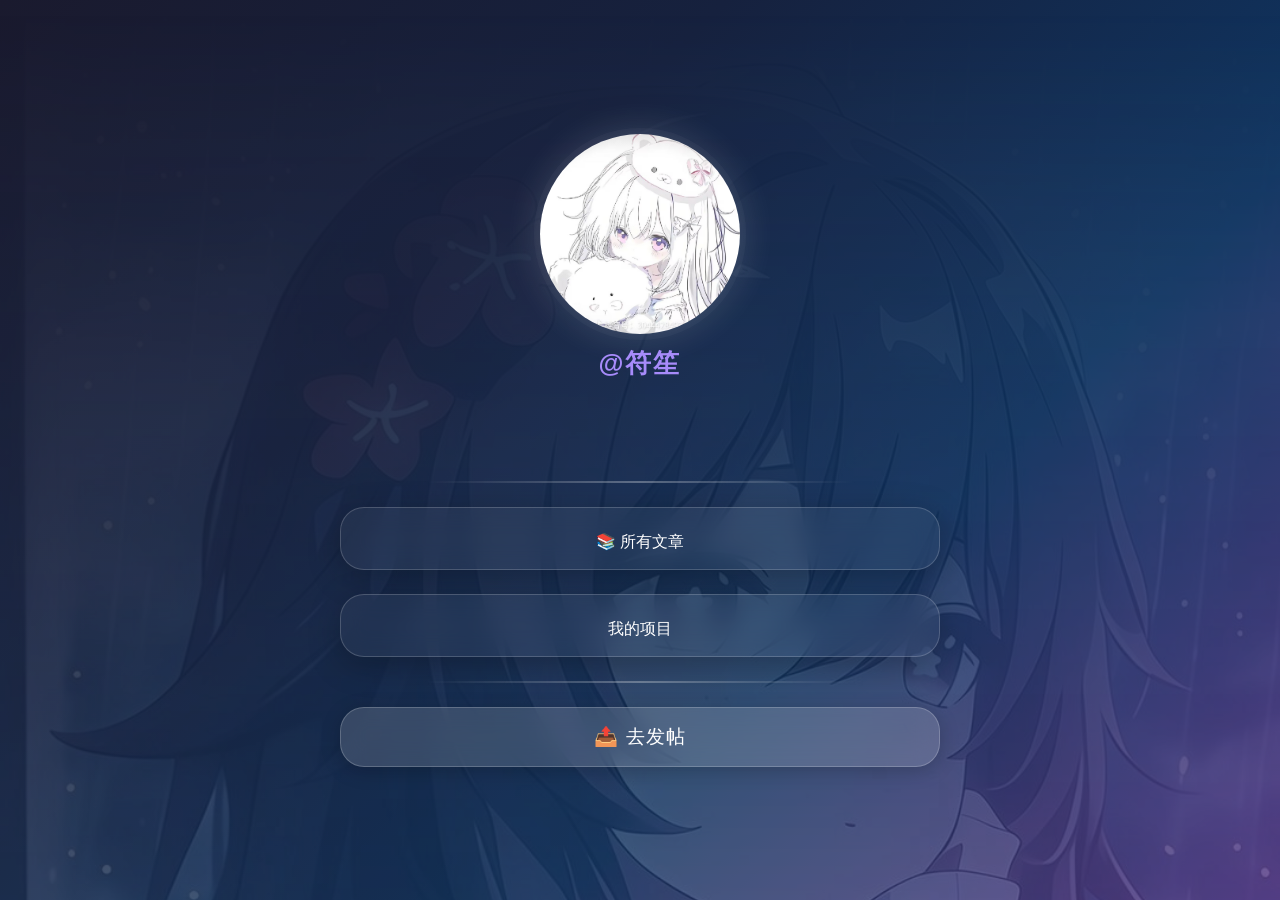
==== index.html @ db0d8e25 "tring 壁纸;;下深 自浅" ====
<!DOCTYPE html>
<html>
<head>
    <meta charset="UTF-8">
    <title>Fishの小角角</title>
    <link rel="stylesheet" href="HomeIndexStyle.css">
    <style>
        /* 在 body 上直接加载背景壁纸 */
        body {
            /* 保留原有的蓝紫渐变作为底色 */
            background: linear-gradient(135deg, #1a1a2e, #16213e, #0f3460, #533483);
            /* 用伪元素承载壁纸，不影响内容 */
            position: relative;
        }

        body::before {
            content: '';
            position: fixed;
            top: 0;
            left: 0;
            width: 100vw;
            height: 100vh;
            z-index: 0;
            /* 从 CSS 加载图片 */
            background-image: url('img/img1.png');
            background-size: cover;
            background-position: center;
            background-repeat: no-repeat;
            /* 上下渐变透明（顶部不透明 → 底部完全透明） */
            mask-image: linear-gradient(to bottom, transparent 0%, black 100%);
            opacity: 0.2;
            pointer-events: none;  /* 让点击穿透，不干扰内容 */
        }

        /* 确保所有内容在壁纸之上 */
        body > * {
            position: relative;
            z-index: 1;
        }
    </style>
</head>
<body>

<!-- 头像 -->
<div style="display: flex; flex-direction: column; align-items: center;">
    <a href="posts" id="avatar" class="card-link">
        <img src="icon.png" alt="avatar">
    </a>
    <a href="links" id="name">@符笙</a>
</div>

<!-- 卡片堆叠 -->
<div class="card-stack">
<!--    <div class="card card-desc">首页会显示所有帖子列表（后续可自动生成）</div>-->

    <div class="card card-divider"><hr></div>

    <!-- 文章列表链接卡片 -->
    <a href="posts" class="card" style="padding-bottom: 16px;text-decoration: none">
        <div class="main-title">📚 所有文章</div>
    </a>
    <a href="programs.html" class="card" style="padding-bottom: 16px;text-decoration: none">
        <div class="main-title">我的项目</div>
    </a>

    <div class="card card-divider"><hr></div>
    <a href="admin.html" class="card-link">📤 去发帖</a>
</div>

</body>
</html>
---- HomeIndexStyle.css ----
/* ===== 全局重置 & 背景 ===== */
* {
    margin: 0;
    padding: 0;
    box-sizing: border-box;
}

body {
    min-height: 100vh;
    background: linear-gradient(135deg, #1a1a2e 0%, #16213e 40%, #0f3460 70%, #533483 100%);
    font-family: -apple-system, BlinkMacSystemFont, 'Segoe UI', Roboto, 'Helvetica Neue', Arial, sans-serif;
    display: flex;
    flex-direction: column;      /* 改为纵向排列 */
    align-items: center;         /* 水平居中所有子元素 */
    justify-content: center;     /* 垂直居中整个列（可选） */
    padding: 20px;
}

/* ===== 左上角固定标题卡片 ===== */
.title-card {
    position: fixed;
    top: 30px;
    left: 30px;
    background: rgba(255, 255, 255, 0.03);
    backdrop-filter: blur(12px);
    -webkit-backdrop-filter: blur(12px);
    border: 1px solid rgba(255, 255, 255, 0.18);
    border-radius: 24px;
    padding: 18px 28px;
    box-shadow: 0 8px 32px rgba(0, 0, 0, 0.25);
    color: #ffffff;
    font-size: 2.2rem;
    font-weight: 600;
    letter-spacing: 2px;
    z-index: 100;
    transition: transform 0.2s ease, box-shadow 0.2s ease;
}
.title-card:hover {
    transform: scale(1.02);
    box-shadow: 0 12px 40px rgba(0, 0, 0, 0.35);
}

/* ===== 卡片堆叠容器（居中） ===== */
.card-stack {
    max-width: 600px;
    width: 100%;
    display: flex;
    flex-direction: column;
    align-items: stretch;
    gap: 24px;
    margin-top: 100px;  /* 避让左上角标题 */
}

/* ===== 通用卡片样式 ===== */
.card {
    background: rgba(255, 255, 255, 0.05);
    backdrop-filter: blur(12px);
    -webkit-backdrop-filter: blur(12px);
    border: 1px solid rgba(255, 255, 255, 0.18);
    border-radius: 24px;
    padding: 24px 30px;
    box-shadow: 0 8px 32px rgba(0, 0, 0, 0.25);
    text-align: center;
    color: #ffffff;
    /*transition: transform 0.2s ease, box-shadow 0.2s ease;*/
    transition: all 0.3s ease;
}
.card:hover {
    background: rgba(255, 255, 255, 0.28);
    transform: translateY(-4px);
    box-shadow: 0 12px 28px rgba(83, 52, 131, 0.5);
    border-color: rgba(255, 255, 255, 0.5);
}
.card:active {
    transform: scale(0.97);
}

/* ===== 描述卡片 ===== */
.card-desc {
    font-size: 1.1rem;
    color: rgba(255, 255, 255, 0.85);
}

/* ===== 分割线卡片（装饰） ===== */
.card-divider {
    padding: 0 30px;
    background: transparent;
    backdrop-filter: none;
    border: none;
    box-shadow: none;
}
.card-divider hr {
    width: 80%;
    border: none;
    height: 2px;
    background: linear-gradient(to right, transparent, rgba(255,255,255,0.3), transparent);
    margin: 0 auto;
}

/* ===== 链接卡片（按钮） ===== */
.card-link {
    display: block;
    text-decoration: none;
    color: #ffffff;
    font-size: 1.2rem;
    font-weight: 500;
    letter-spacing: 1px;
    padding: 16px 30px;
    background: rgba(255, 255, 255, 0.15);
    backdrop-filter: blur(12px);
    -webkit-backdrop-filter: blur(12px);
    border: 1px solid rgba(255, 255, 255, 0.2);
    border-radius: 24px;
    box-shadow: 0 4px 20px rgba(0, 0, 0, 0.2);
    text-align: center;
    transition: all 0.3s ease;
}
.card-link:hover {
    background: rgba(255, 255, 255, 0.28);
    transform: translateY(-4px);
    box-shadow: 0 12px 28px rgba(83, 52, 131, 0.5);
    border-color: rgba(255, 255, 255, 0.5);
}
.card-link:active {
    transform: scale(0.97);
}
/* ===== 头像卡片专用样式 ===== */
#avatar {
    position: relative;              /* 为伪元素定位 */
    display: flex;
    justify-content: center;
    align-items: center;
    width: fit-content;
    padding: 0;
    border: none;
    border-radius: 50%;
    background: transparent;
    /* 保留你原本的 box-shadow 外围光晕，如果想要可以保留 */
    box-shadow: 0 0 30px 10px rgba(255, 255, 255, 0.10);
    transition: box-shadow 0.4s ease, transform 0.3s ease;
}

#avatar:hover {
    transform: scale(1.03);
    box-shadow: 0 0 40px 15px rgba(255, 255, 255, 0.20);
}

/* 核心：发光圆形层（比头像大一圈） */
#avatar::before {
    content: '';
    position: absolute;
    /* 比头像大 12px（每边大 6px） */
    top: -6px;
    left: -6px;
    width: calc(100% + 12px);
    height: calc(100% + 12px);
    border-radius: 50%;              /* 圆形裁剪 */
    background: radial-gradient(circle at 50% 50%,
    rgba(255, 255, 255, 0.30) 0%,
    rgba(255, 255, 255, 0.05) 60%,
    transparent 85%
    );
    pointer-events: none;            /* 让点击穿透 */
    z-index: 1;                      /* 在头像上面，但透明部分不遮挡 */
    transition: opacity 0.4s ease;
}

#avatar:hover::before {
    opacity: 0.8;
    background: radial-gradient(circle at 50% 50%,
    rgba(255, 255, 255, 0.50) 0%,
    rgba(255, 255, 255, 0.10) 60%,
    transparent 85%
    );
}

#avatar img {
    width: 200px;
    height: 200px;
    border-radius: 50%;
    object-fit: cover;
    display: block;
    position: relative;
    /* 在发光层上面 */
}

/* 名字样式 */
#name {
    display: block;
    margin-top: 12px;              /* 与头像的间距 */
    font-size: 2.0rem;
    font-weight: 500;
    color: #8c6ee3;                /* 紫罗兰色（柔和紫） */
    text-decoration: none;
    transition: color 0.3s ease, transform 0.3s ease;
    letter-spacing: 1px;
}

/* 悬停时颜色变亮 + 微微上浮 */
#name:hover {
    transform: translateY(-2px) scale(1.07);
}

/* ===== 响应式（手机） ===== */
@media (max-width: 480px) {
    .title-card {
        top: 15px;
        left: 15px;
        font-size: 1.6rem;
        padding: 12px 18px;
    }
    .card-stack {
        margin-top: 80px;
    }
    .card-desc {
        font-size: 1rem;
        padding: 14px 20px;
    }
    .card-link {
        font-size: 1rem;
        padding: 14px 20px;
    }
    .card-stack {
        gap: 16px;
    }
}
/* ===== 头像光晕（已在 inline style 中实现，这里不再重复） ===== */

/* ===== 名字样式 ===== */
#name {
    display: block;
    margin-top: 12px;
    font-size: 1.6rem;
    font-weight: 600;
    color: #a78bfa;                /* 紫色 */
    text-decoration: none;
    letter-spacing: 2px;
    transform: scale(1);
    transition: color 0.3s ease, transform 0.3s ease;
}

#name:hover {
    transform: scale(1.15);        /* 悬停放大 */
    color: #c4b5fd;                /* 更亮的紫色 */
}
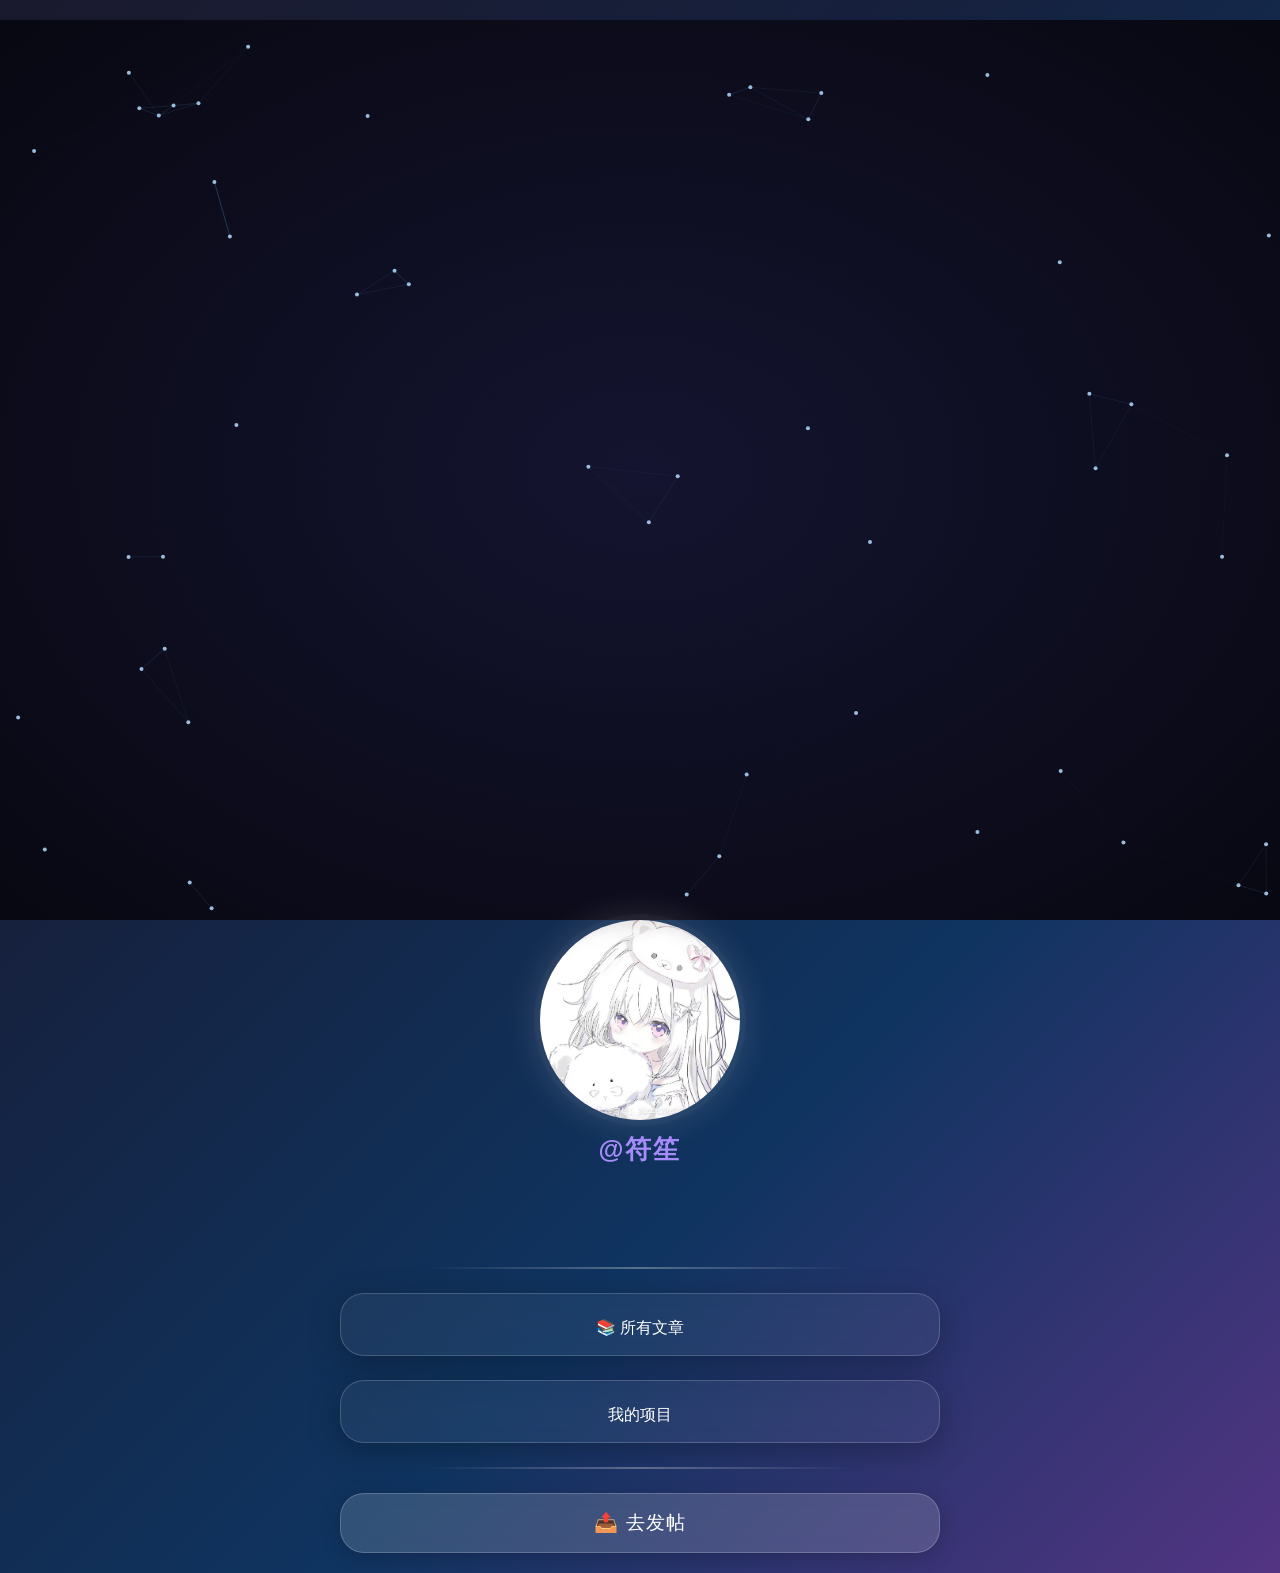
==== commit 1e11e995: "+ 电线效果" ====
--- a/index.html
+++ b/index.html
@@ -37,10 +37,18 @@
             position: relative;
             z-index: 1;
         }
+
+        canvas {
+            display: block;
+            width: 100vw;
+            height: 100vh;
+            background: radial-gradient(ellipse at center, #141430, #080812);
+            cursor: crosshair;
+        }
     </style>
 </head>
 <body>
-
+<canvas id="canvas"></canvas><script src="index-js/dot-line.js"></script>
 <!-- 头像 -->
 <div style="display: flex; flex-direction: column; align-items: center;">
     <a href="posts" id="avatar" class="card-link">
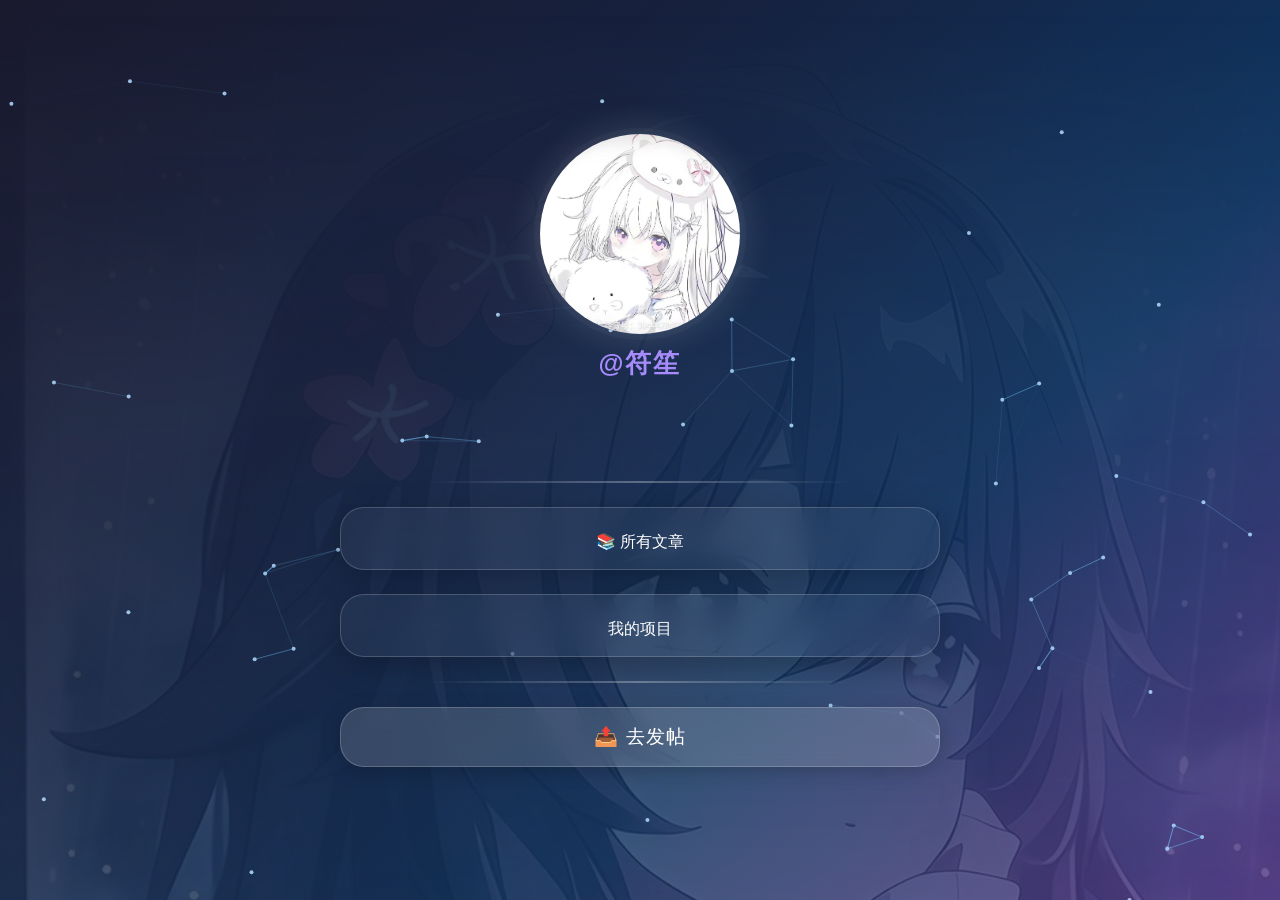
==== commit 268606b9: "+ 碰撞" ====
--- a/index.html
+++ b/index.html
@@ -39,10 +39,11 @@
         }
 
         canvas {
+            position: fixed;
             display: block;
             width: 100vw;
             height: 100vh;
-            background: radial-gradient(ellipse at center, #141430, #080812);
+            z-index: 0;
             cursor: crosshair;
         }
     </style>
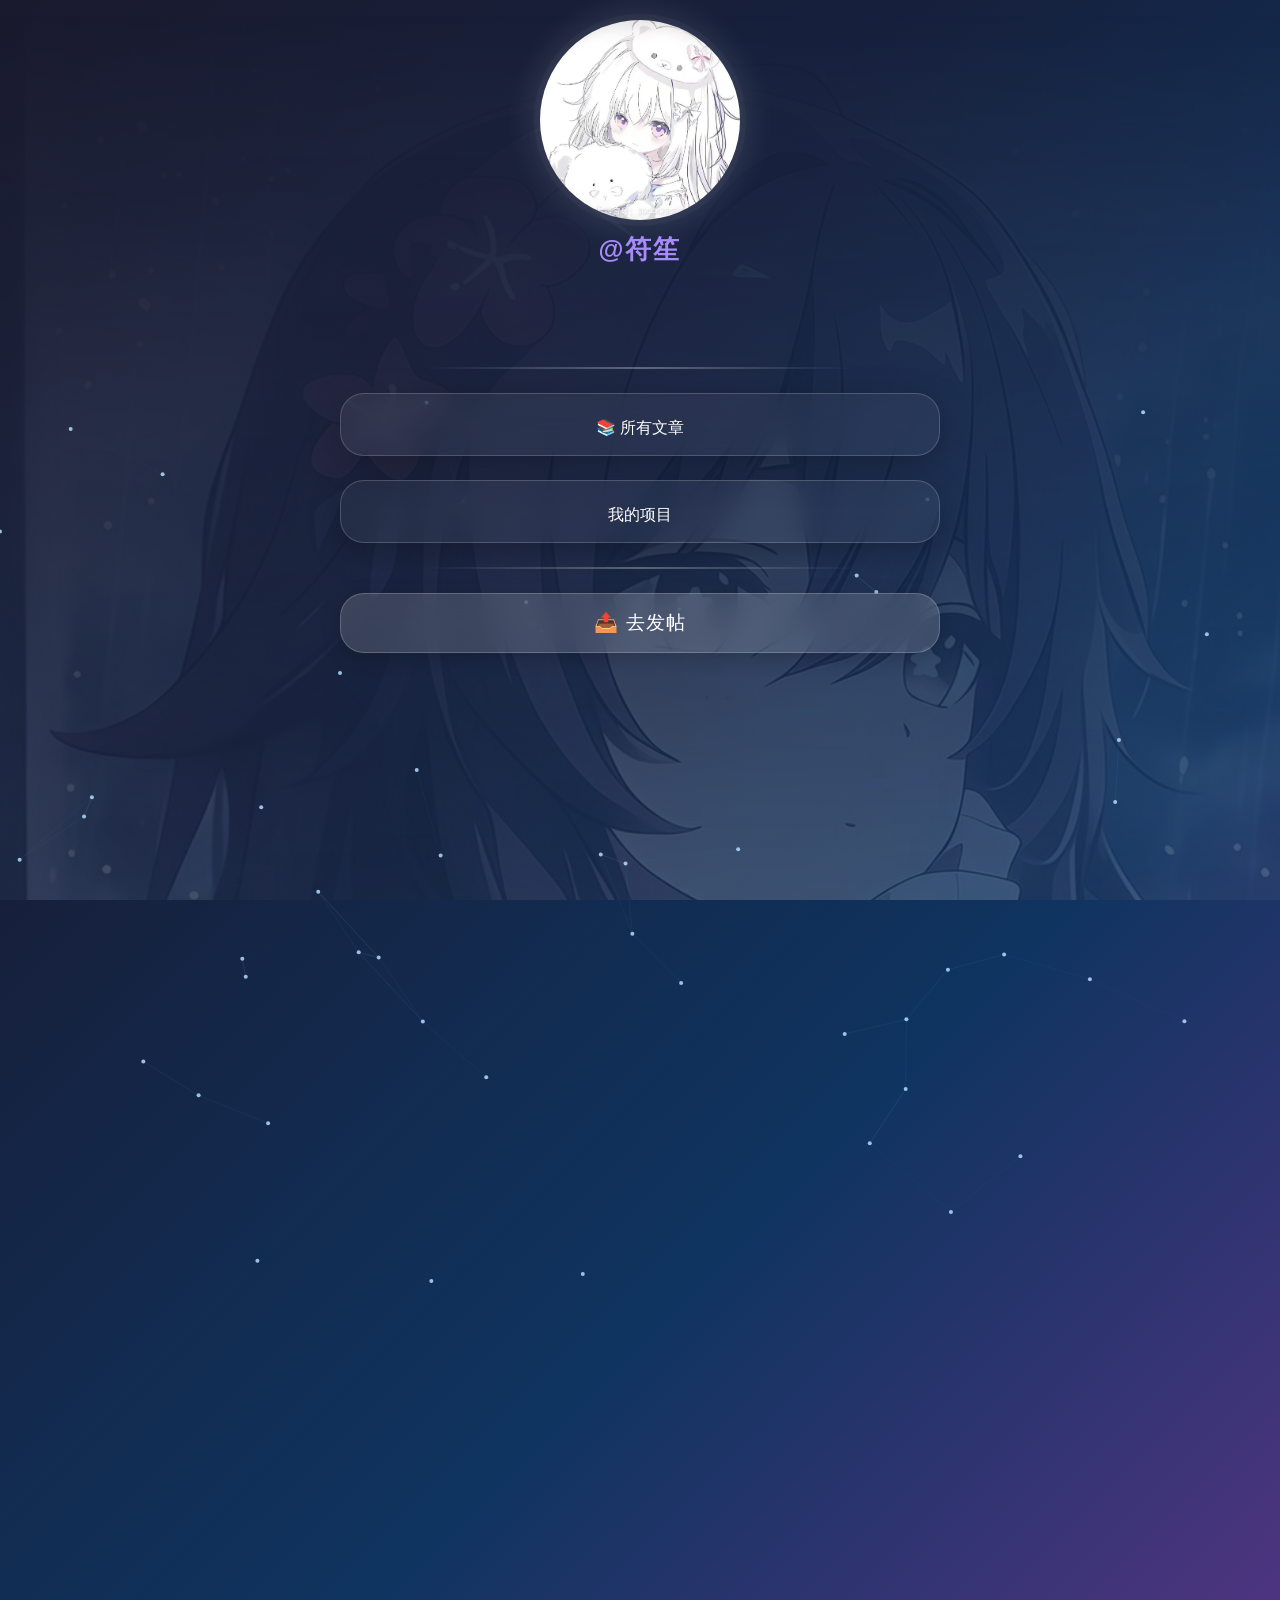
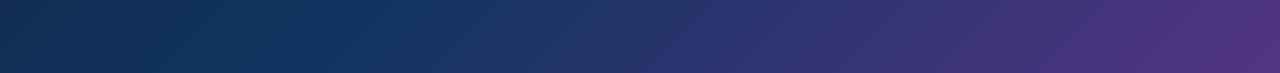
==== commit a9c2e2f1: "+ 一大段空白 玩游戏.." ====
--- a/index.html
+++ b/index.html
@@ -76,5 +76,7 @@
     <a href="admin.html" class="card-link">📤 去发帖</a>
 </div>
 
+<div style="width: 1000px;height: 1000px"></div>
+
 </body>
 </html>
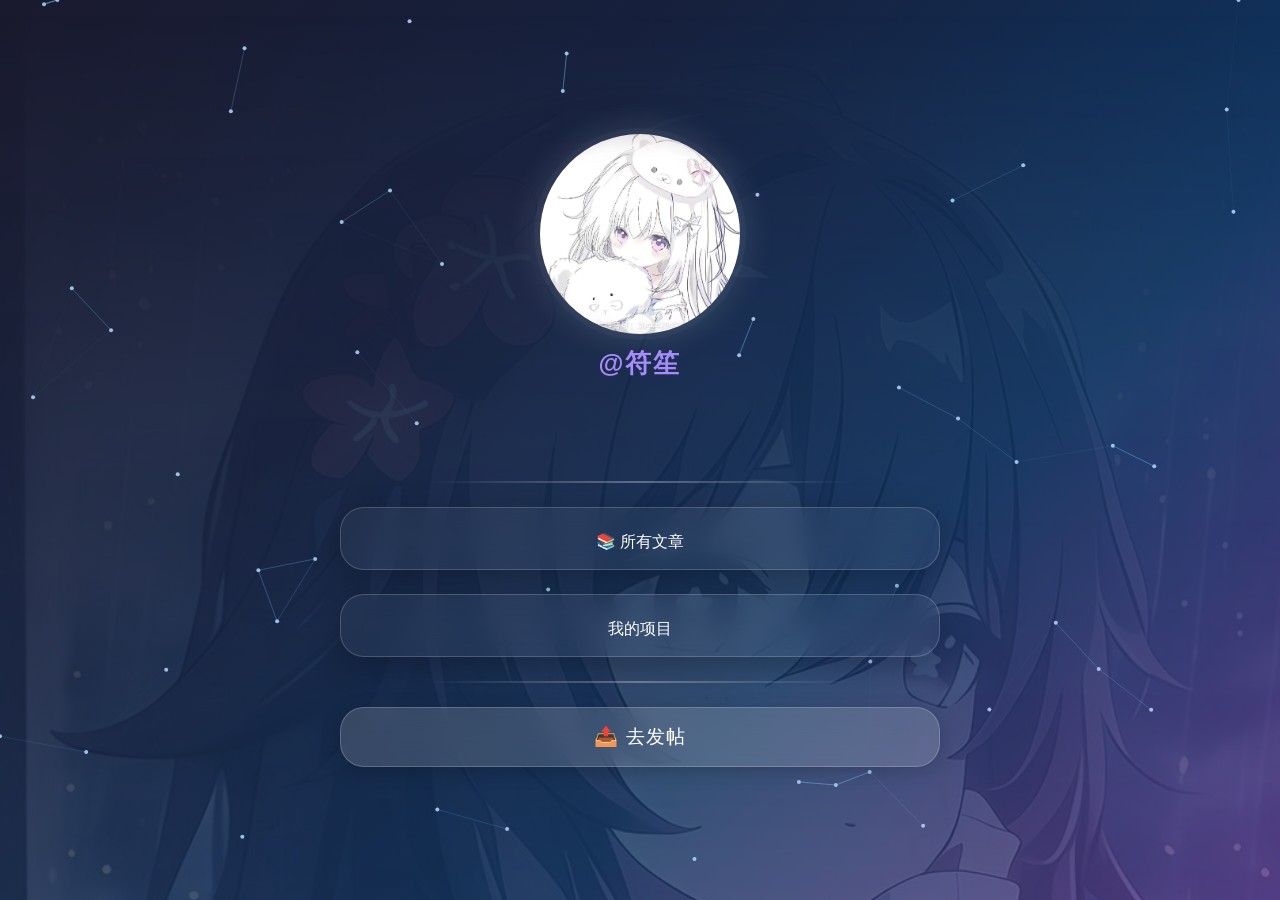
==== commit f5b37632: "backup" ====
--- a/index.html
+++ b/index.html
@@ -76,7 +76,7 @@
     <a href="admin.html" class="card-link">📤 去发帖</a>
 </div>
 
-<div style="width: 1000px;height: 1000px"></div>
+<!--<div style="width: 1000px;height: 1000px"></div>-->
 
 </body>
 </html>
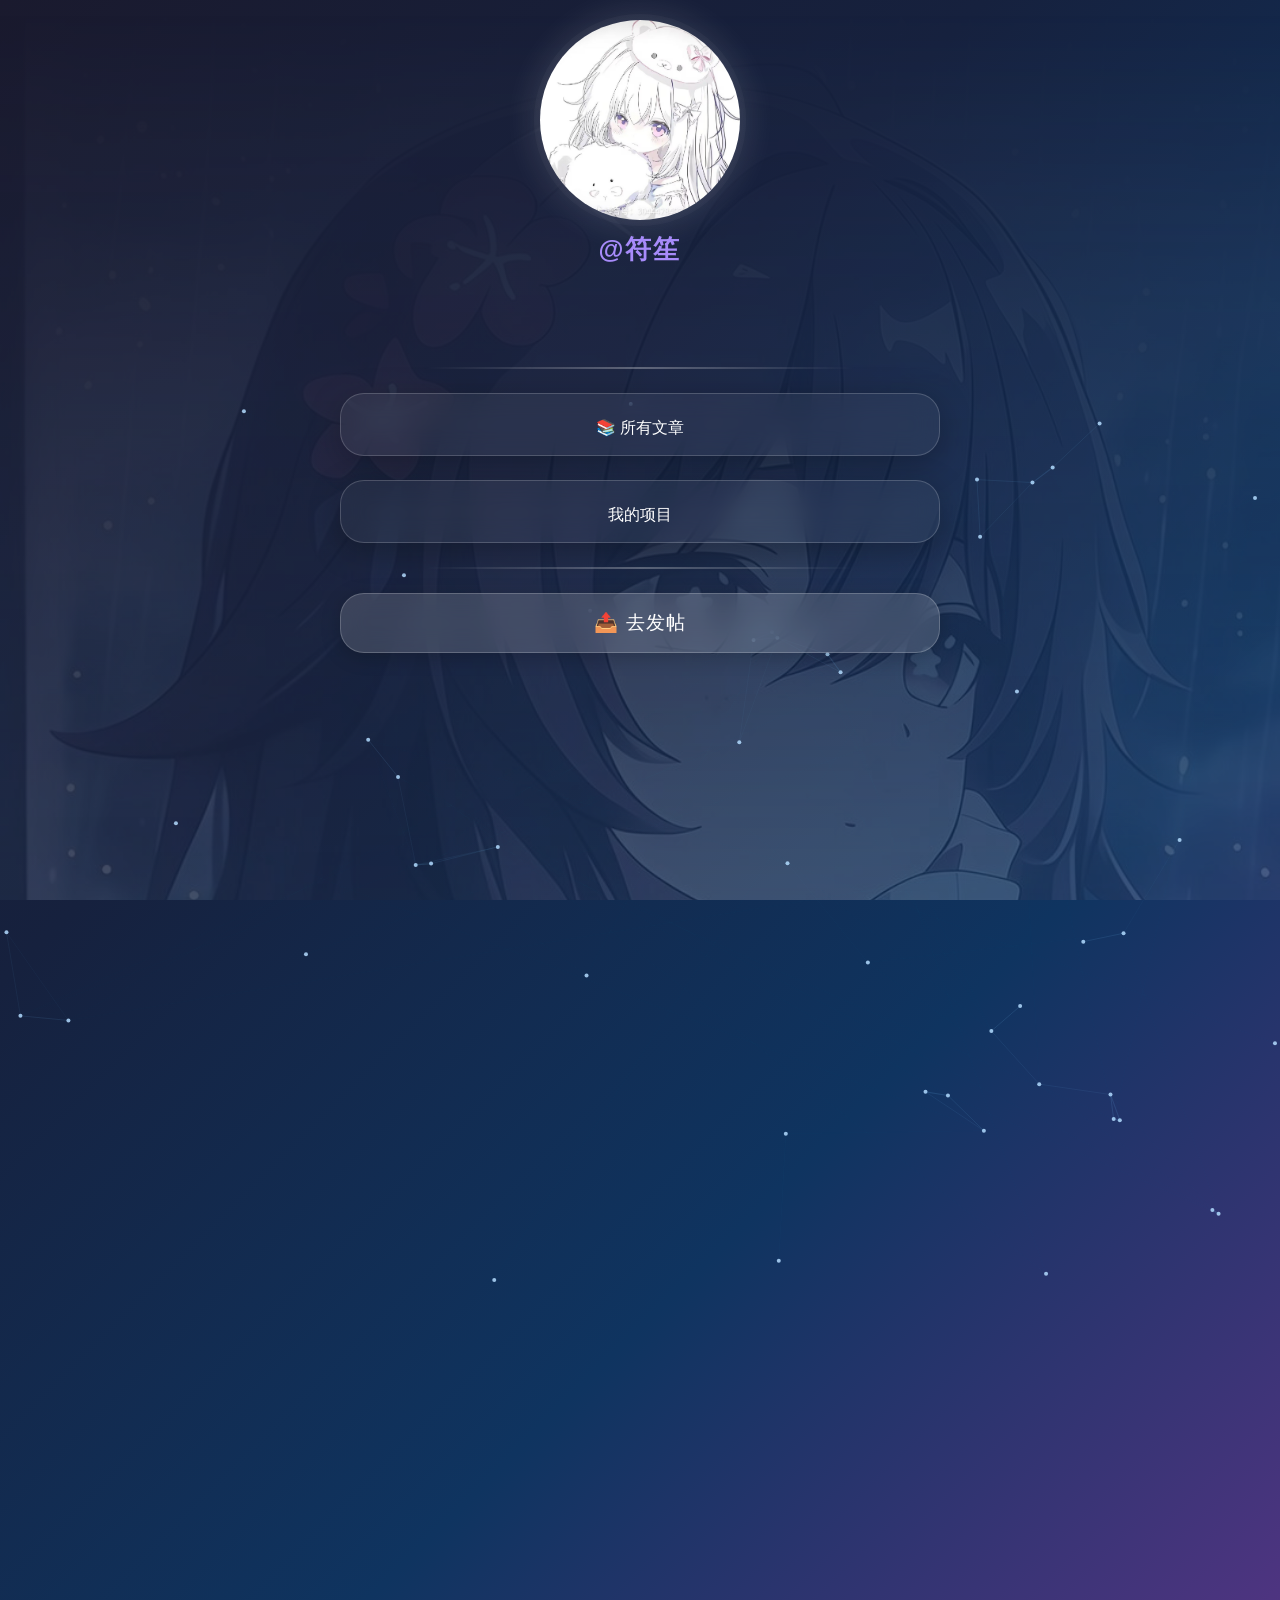
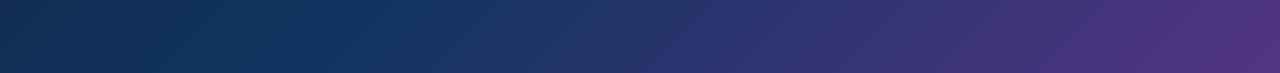
==== commit e4844228: "backup" ====
--- a/index.html
+++ b/index.html
@@ -76,7 +76,7 @@
     <a href="admin.html" class="card-link">📤 去发帖</a>
 </div>
 
-<!--<div style="width: 1000px;height: 1000px"></div>-->
+<div style="width: 1000px;height: 1000px;pointer-events: none"></div>
 
 </body>
 </html>
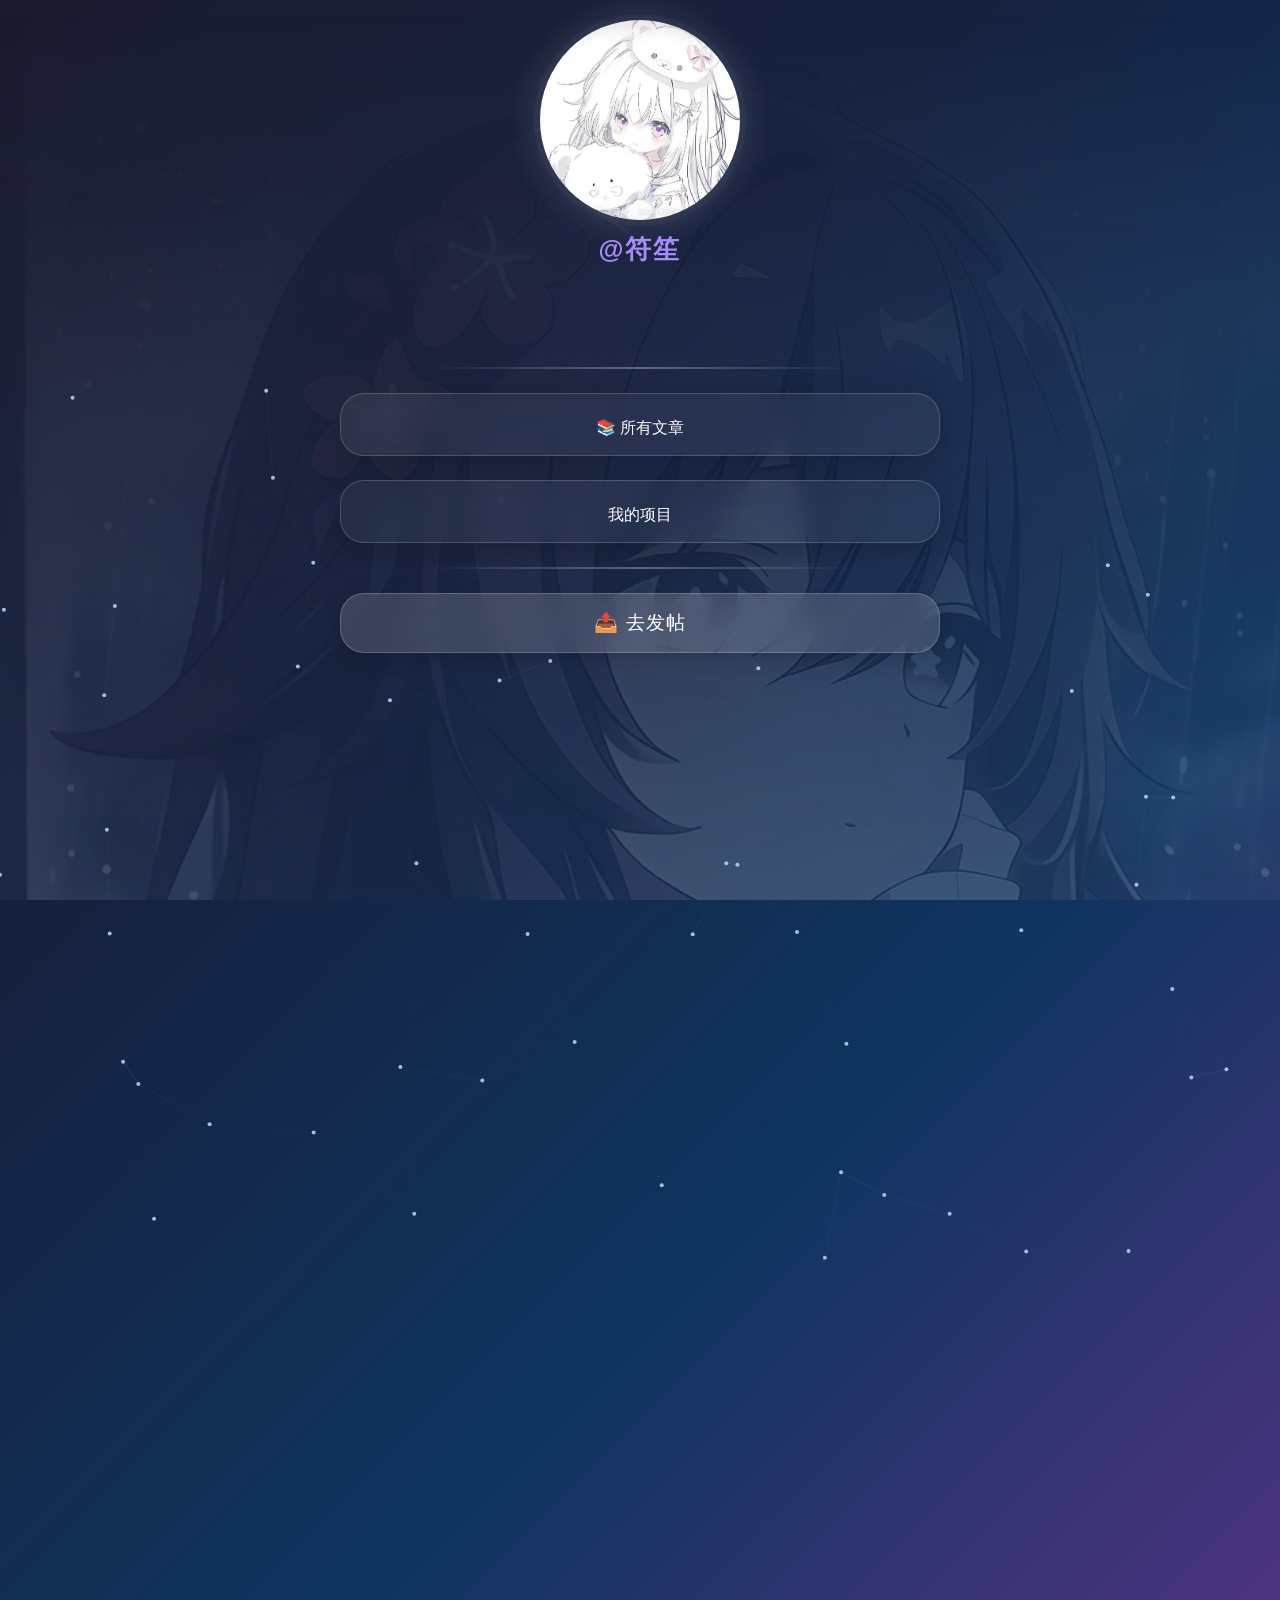
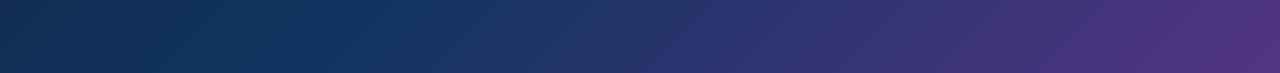
==== commit d54a8bf6: "backup" ====
--- a/index.html
+++ b/index.html
@@ -37,9 +37,8 @@
             position: relative;
             z-index: 1;
         }
-
         canvas {
-            position: fixed;
+            position: absolute;
             display: block;
             width: 100vw;
             height: 100vh;
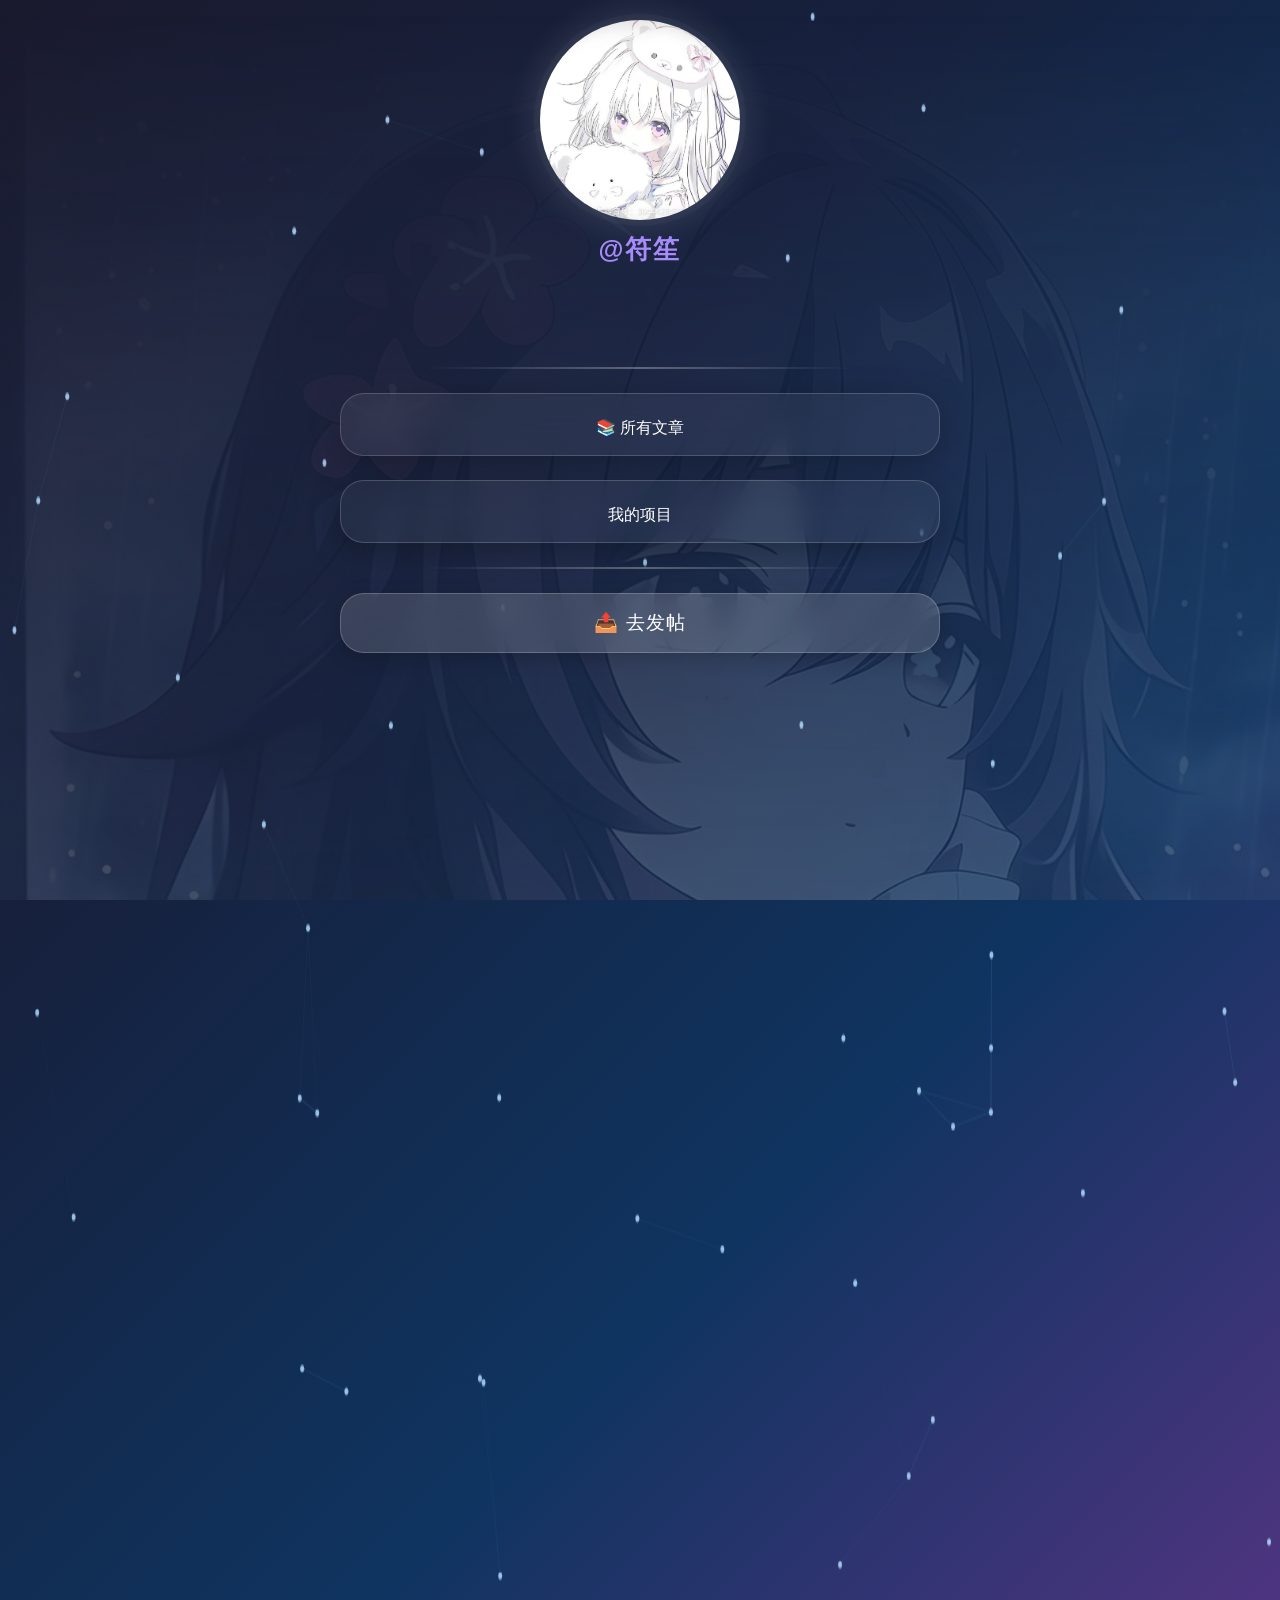
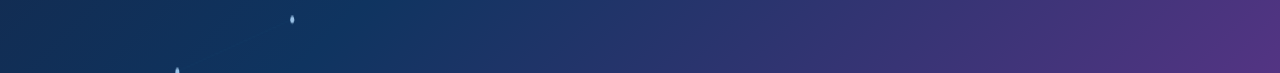
==== commit 546a36d5: "fixing canvas铺不满" ====
--- a/index.html
+++ b/index.html
@@ -40,8 +40,8 @@
         canvas {
             position: absolute;
             display: block;
-            width: 100vw;
-            height: 100vh;
+            width: 100%;
+            height: 100%;
             z-index: 0;
             cursor: crosshair;
         }
